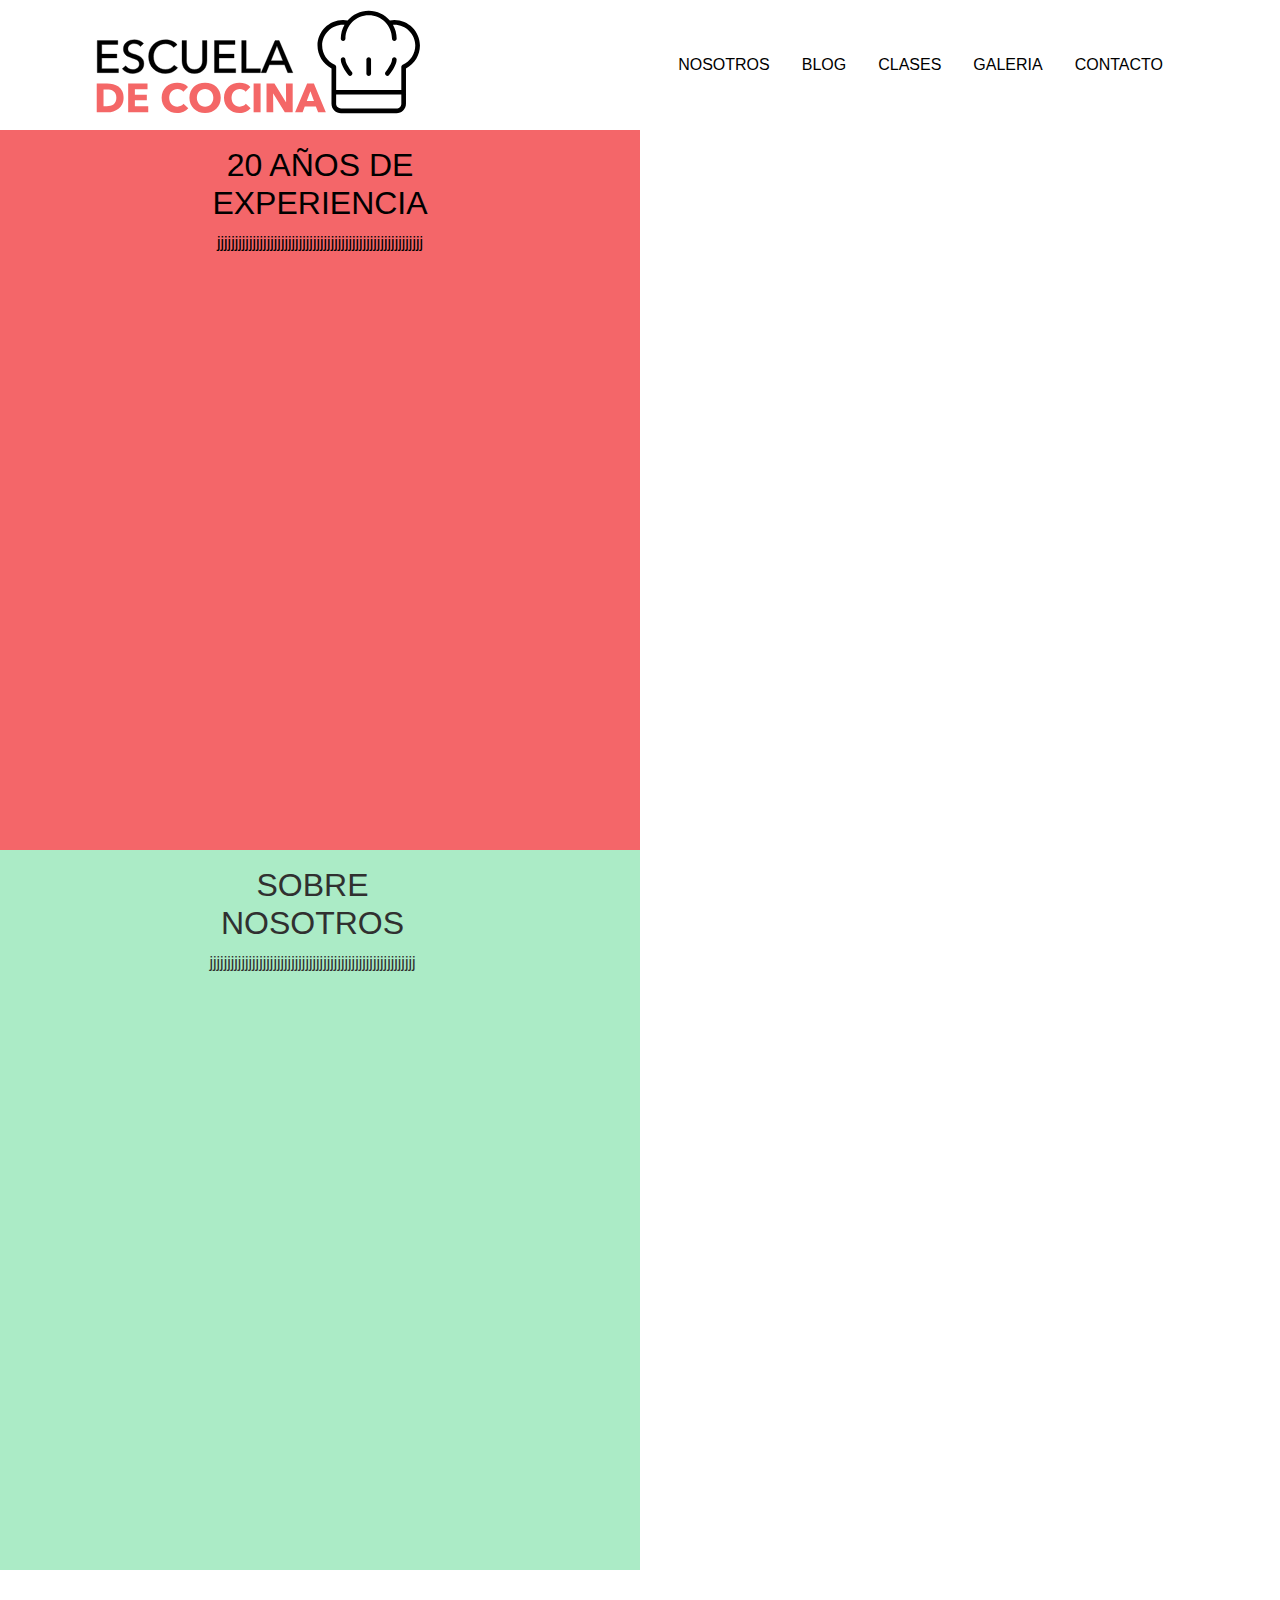
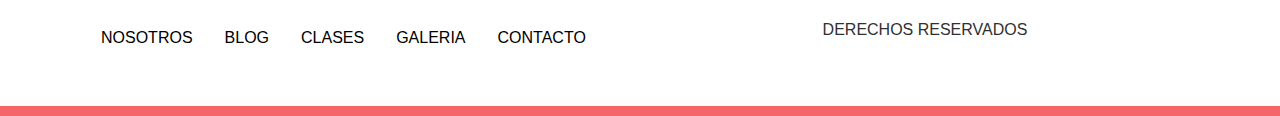
==== index.html @ 3c5efd0d "Subiendo la estrutura del proyecto a git" ====
<!DOCTYPE html>
<html lang="e0">
    <meta http-equiv="X-UA-Compatible" content="ie=edge">
    <title>Escuela de Cocina</title>
    <link rel="stylesheet" href="css/bootstrap.css">
    <link rel="stylesheet" href="css/style.css">
</head>
<body>
<head>
    <meta charset="UTF-8">
    <meta name="viewport" content="width=device-width, initial-scale=1.
< header class= "header py-5 encabezado">
    <div class="container">
        <div class="row justify-content-center align-items-center">
            <div class="col-md-4 col-8 md-mb-0">
                <a href="index.html">  
                    <img src="img/logo.svg" class="img-fluid">

                </a>

            </div>
            <!-- Este comando es para medir las dimensiones de las pantallas -->
            <div class="col-md-8">
            <!--Esta opcion la configurasmos para el menu -->
            <nav class="navbar navbar-expand-md navbar-light justify-content-center">
            <!-- configuracion del boton de usada para telef, el data target nos ayuda a cargar el menu-->
                <button class="navbar-toggler mb-4" data-toggle="collapse" data-target="#nav_principal" aria-expanded="false" typen="button"> 
                <span class="navbar-toggler-icon"></span>

                </button>
             <div id="nav_principal" class="collapse navbar-collapse justify-centent-center justify-content-lg-end text-center text-uppercase"> 
                <a href="nosotros.html" class="nav-link">NOSOTROS</a>
                <a href="blogs.html" class="nav-link">BLOG</a>
                <a href="clases.html" class="nav-link">CLASES</a>
                <a href="galeria.html" class="nav-link">GALERIA</a>
                <a href="contacto.html" class="nav-link">CONTACTO</a>
             </div> <!-- cierre del nav principal-->

            </nav> <!-- cierre del nabvar -->

            </div>
        </div>

    </div>

</header>
<div class="container-fluid imagenes-principales">
    <div class="row imagen-superior imagen">
        <div class="col-md-6 bg-primary">
            <div class="row justify-content-center align-items-center">
                <div class="col-sm-8 col-md-6">
                    <div class="contenido text-center text-ligh py-3">
                        <h2 class="text-uppercase">20 Años de Experiencia</h2>
                        <p>jjjjjjjjjjjjjjjjjjjjjjjjjjjjjjjjjjjjjjjjjjjjjjjjjjjjjjjjjj</p>

                    </div>
                </div>
            </div>
        </div>
    </div class="col-md-6 bg-vino"></div>
    </div>

    <div class="row imagen-inferior imagen">
    <!--una forma de colocar los colores-->
        <div class=" col-md-6 div-color" >
            <div class="row justify-content-center align-items-center">
                <div class="col-sm-8 col-md-6">
                    <div class="contenido text-center text-ligh py-3">
                        <h2 class="text-uppercase">Sobre Nosotros</h2>
                        <p>jjjjjjjjjjjjjjjjjjjjjjjjjjjjjjjjjjjjjjjjjjjjjjjjjjjjjjjjjj</p>

                    </div>
                </div>
            </div>
        </div>
    </div class="col-md-6 bg-comida"></div>
    </div>

<!-- crecion del footer para el menu de abajo -->
<footer class="footer p-5">
    <div class="container">
        <div class="row">
            <div class="col-md-6">
                <nav class="nav text-uppercase d-flex flex-column flex-md-row text-center text-md-left">
                        <a href="nosotros.html" class="nav-link">NOSOTROS</a>
                        <a href="blogs.html" class="nav-link">BLOG</a>
                        <a href="clases.html" class="nav-link">CLASES</a>
                        <a href="galeria.html" class="nav-link">GALERIA</a>
                        <a href="contacto.html" class="nav-link">CONTACTO</a>
                </nav>
            </div>
            <div class="col-md-6">
                <p class="text-center text-md-rigth copyright mt-4 mt-md-0">DERECHOS RESERVADOS</p>
            </div>

         </div>
    </div>

</footer>
<script src="js/jquery.js"></script>
    <script src="js/popper.js"></script>
    <script src="js/bootstrap.js"></script>
</body>
</html>
---- css/style.css ----
:root {
    --primario: #f46669;
    --secundario: #c7c57d;
    --gris : #f5f5f5;
}
body {
    font-family:'','arial narrow', Arial, sans-serif;
    color:#303030;

}
p {
    font-weight: 300;
    line-height: 2 rem;
    font-size: 1 rem;
    
}
.separador::after {
content:'';
display: block;
width: 100%;
height:100px;
margin: 0 auto;
background-image: url(../img/separador.png);
background-repeat: no-repeat;
background-position: center center;
}
/**Configuracion del Blog**/
.separador-inverso::after {
    content:'';
    display: block;
    width: 100%;
    height:100px;
    margin: 0 auto;
    background-image: url(../img/separador-inverso.png);
    background-repeat: no-repeat;
    background-position: center center;
    }
.btn-primary {
    background-color: #f46669;
    border-color:#f46669;

}
.btn-primary:hover
{
    background-color: #f46669;
    border-color:#f46669;
}
.text-ligth{
    color:gray!important;
}


.nosotros .informacion h2
{
    font-weight: 300;
    font-size:1.6rem;

}
.nav-link {
    color:black;


}
.nav-link:hover
{ color:#f46669;


}
.nav-link.active
 { color:#c7c57d;
    border-bottom: 2px solid #817d05;

}
.imagen-destacada {
    height: 24rem;
    background-size: cover;

}
.contenido-nosotros
{   margin-top: -5rem;
    border: 1px solid #e1e1e1;
    position:relativ;
    z-index: 100;



}

.nosotros-bg {
    background-image: url(../img/principal1.jpg);

}

.nosotros-bgM {
    background-image: url(../img/principal2.jpg);

}
.clase-bg{
    background-image: url(../img/1.jpg)
}
.nosotros-inverso{
    background-image: url(../img/clase4.jpg);

}

.copyrigth {
font-weight: 700;
font-size: 1.2rem;
}
.footer{
    border-bottom: 10px solid #f46669;

}
.wendys{
    color:#f46669;
}

blockquote.subtitulo
{
    font-size: 1.6rem;
    color:#303030;
    font-style:italic;
    font-weight: 100;
    border-left: .2rem;


}
.contenido-entrada .meta p{
    font-weight: 700;
}
.contenido-entrada .meta span {
    color:#f46669;
}
.bg-primary{
    color:black;
}
/**Estilo para el cuadro que esta en la parte de clases**/
.bg-primary,
.list-group-item-primary
{
    background-color:#f46669!important;
}
.list-group-item-secondary
{
    background-color:#c7c57d!important;
}
.instructor{
    font-size: 1.8rem;
}
.bg-secondary{
    background-color:#c7c57d;
}
aside a,
aside a:hover{
    color:#f5f5f5;

}
.maria{
    color:white;
}
.pl-3{
    color:#f46669;
}
.card{
    margin-bottom:2rem;
}
.badge-secondary{
    background-color:#c7c57d;
    color:black;
} .card-subtitle{
    font-weight: 400;
}
.card-title{
    font-weight: 400;
}
.clase-bg{
    background-image: url(../img/1.jpg);

}
.color-p{
    color:#m20m20m20;
}

.text-light-b{
    color:#f46669;
}
.imgRedonda {
    width:300px;
    height:300px;
    border-radius:150px;
}
.imagen >div{
    height: 30rem;
}
@media (min-width:768px )
{
    .imagen >div{
    height: 45rem;
}
}
.div-color{
    background: #ABEBC6 ;
}
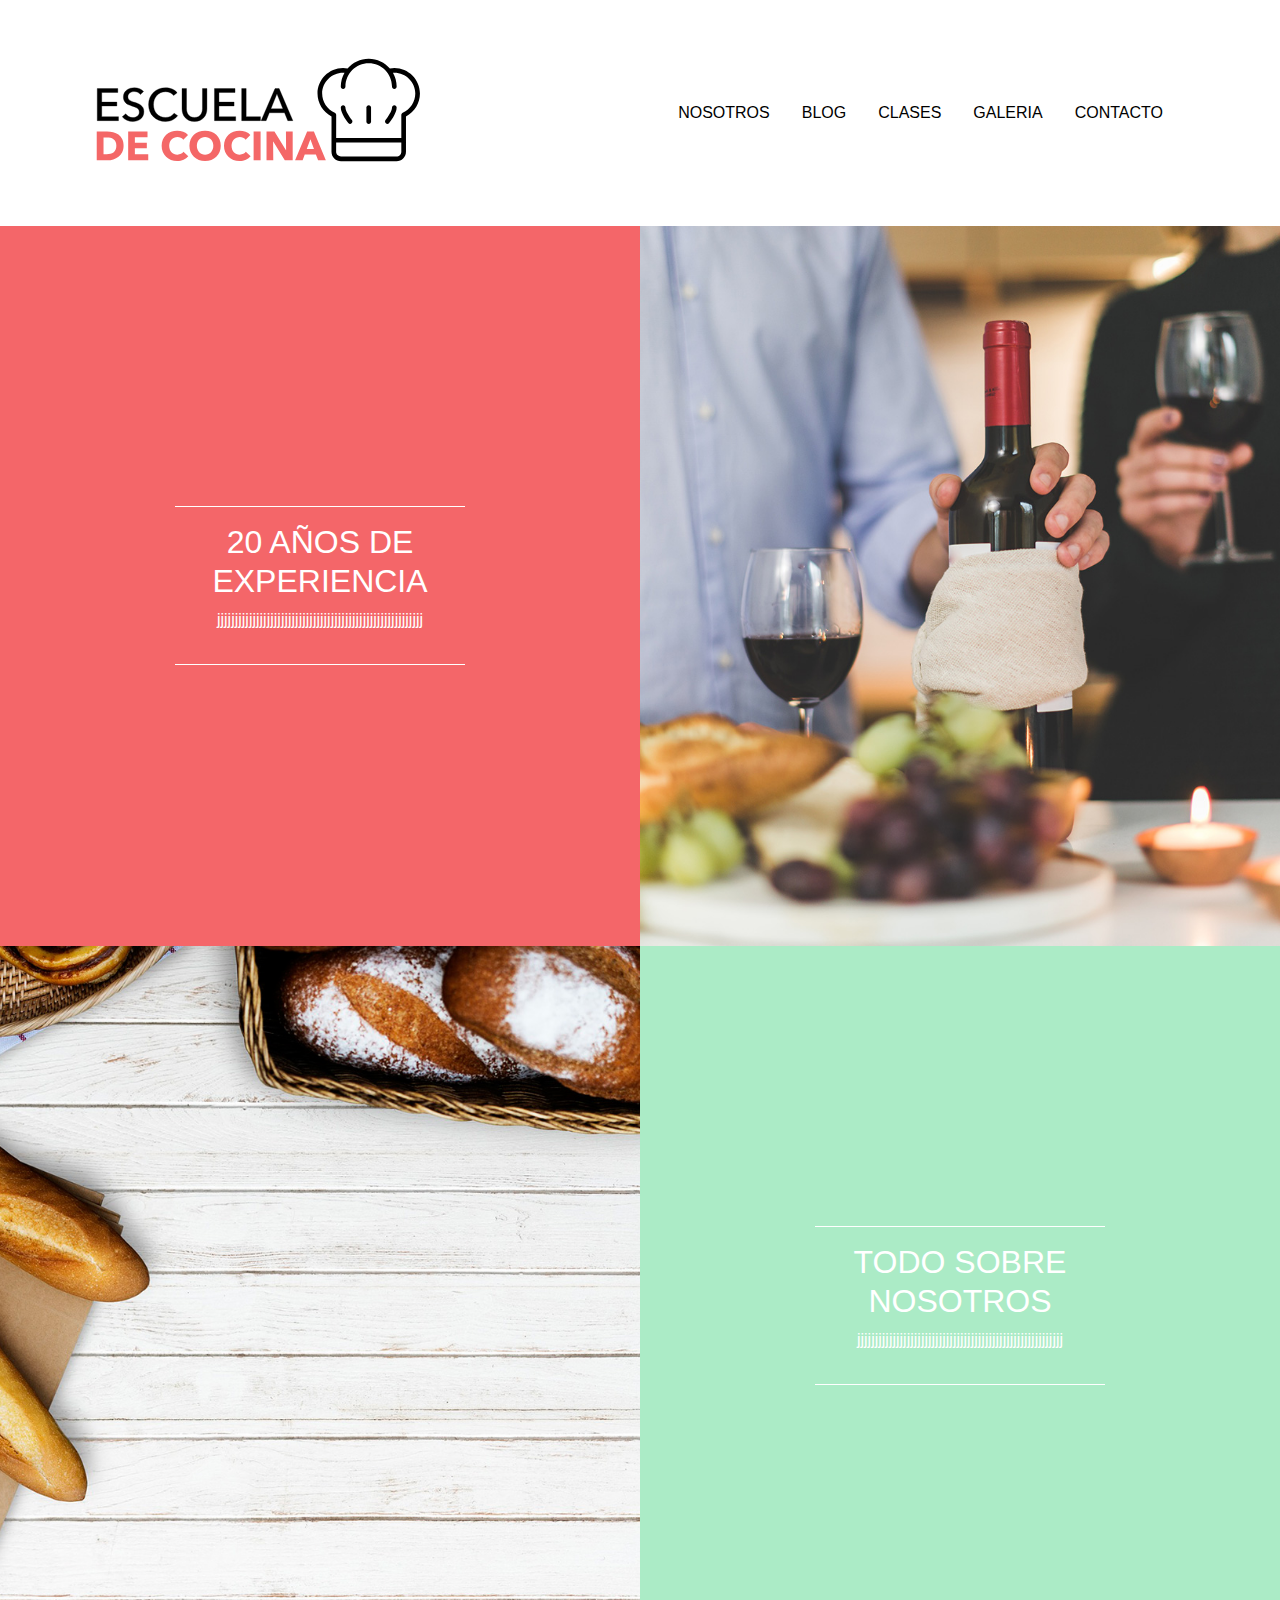
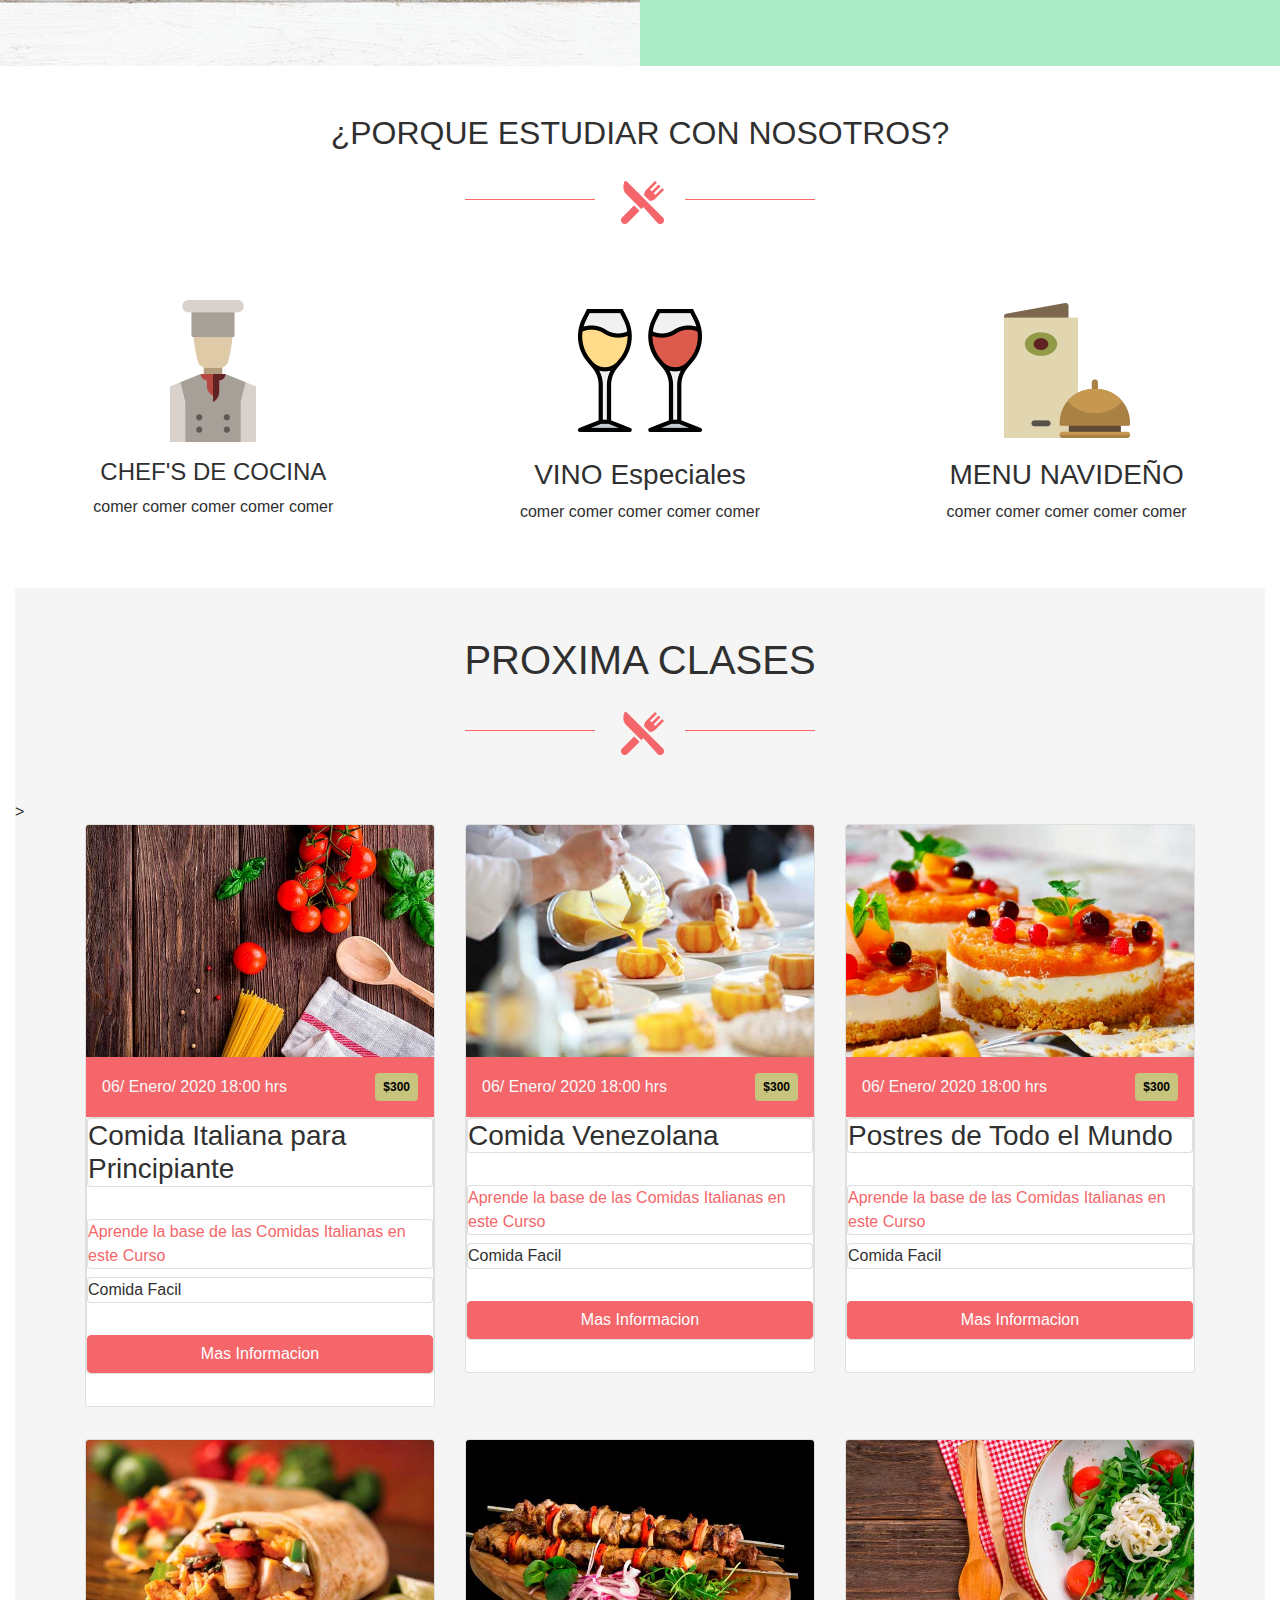
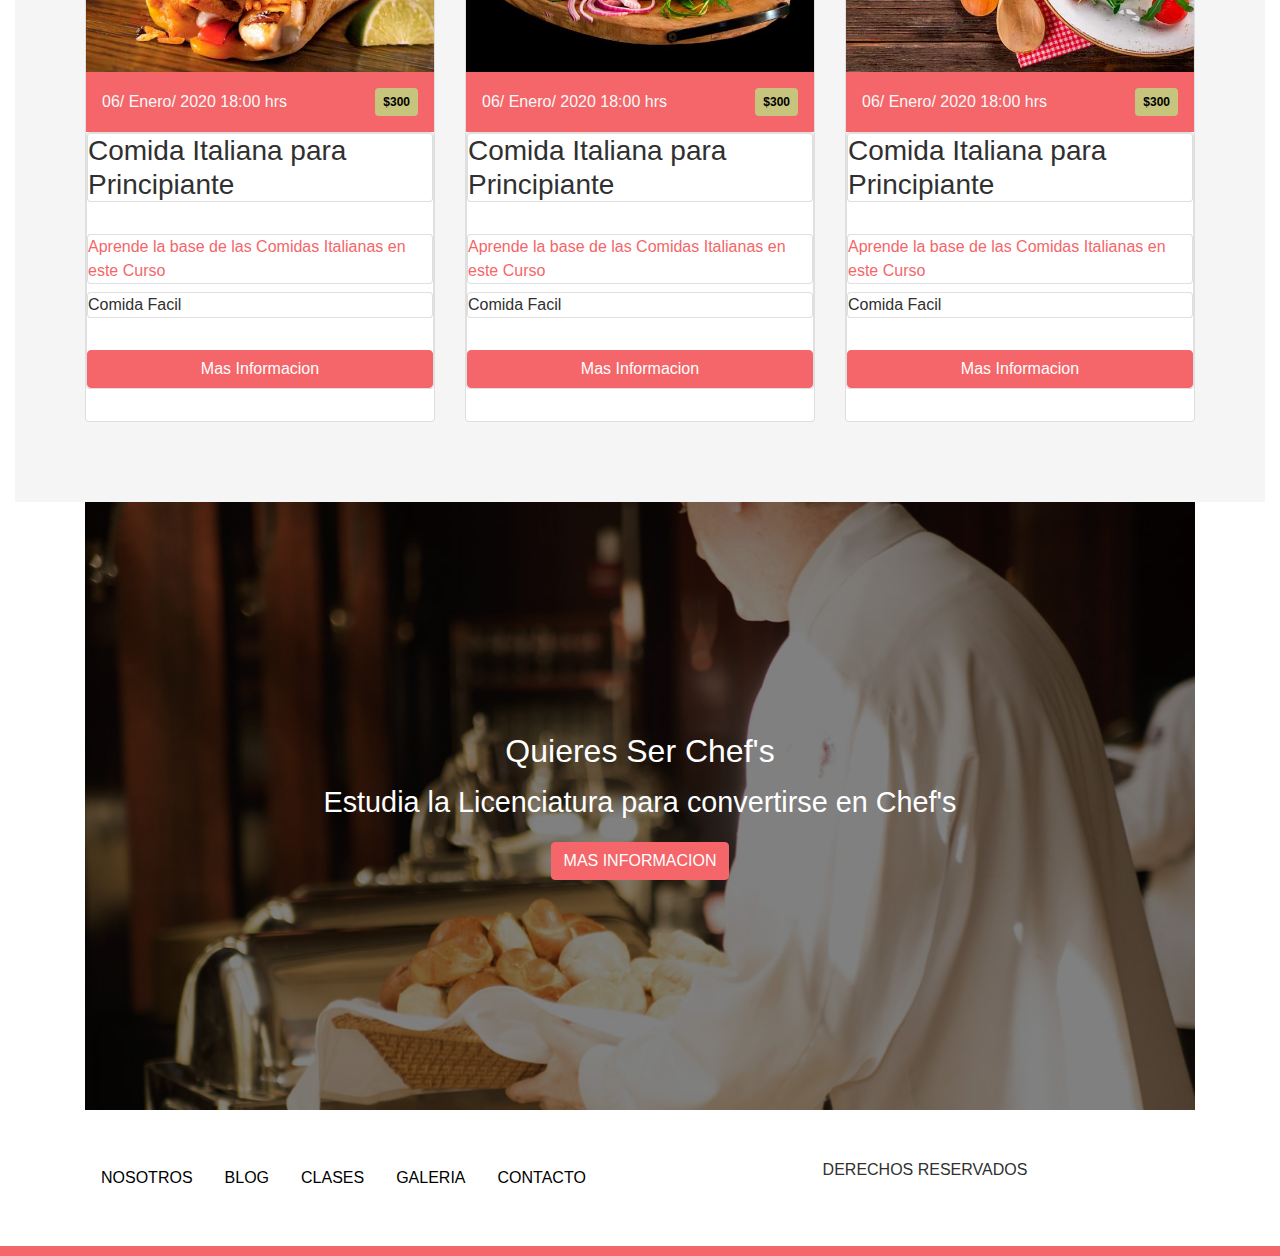
==== commit fc287c50: "subiendo cambio" ====
--- a/index.html
+++ b/index.html
@@ -5,11 +5,12 @@
     <link rel="stylesheet" href="css/bootstrap.css">
     <link rel="stylesheet" href="css/style.css">
 </head>
-<body>
+<body class="index">
 <head>
     <meta charset="UTF-8">
-    <meta name="viewport" content="width=device-width, initial-scale=1.
-< header class= "header py-5 encabezado">
+    <meta name="viewport" content="width=device-width, initial-scale=1.0">
+
+<header class= "header py-5 encabezado">
     <div class="container">
         <div class="row justify-content-center align-items-center">
             <div class="col-md-4 col-8 md-mb-0">
@@ -47,7 +48,8 @@
 <div class="container-fluid imagenes-principales">
     <div class="row imagen-superior imagen">
         <div class="col-md-6 bg-primary">
-            <div class="row justify-content-center align-items-center">
+            <!--colocamos h-100 para centrar el text-->
+            <div class="row justify-content-center align-items-center h-100">
                 <div class="col-sm-8 col-md-6">
                     <div class="contenido text-center text-ligh py-3">
                         <h2 class="text-uppercase">20 Años de Experiencia</h2>
@@ -57,25 +59,193 @@
                 </div>
             </div>
         </div>
-    </div class="col-md-6 bg-vino"></div>
+    <div class="col-md-6 bg-vino"></div>
     </div>
 
     <div class="row imagen-inferior imagen">
     <!--una forma de colocar los colores-->
         <div class=" col-md-6 div-color" >
-            <div class="row justify-content-center align-items-center">
+            <div class="row justify-content-center align-items-center h-100">
                 <div class="col-sm-8 col-md-6">
                     <div class="contenido text-center text-ligh py-3">
-                        <h2 class="text-uppercase">Sobre Nosotros</h2>
+                        <h2 class="text-uppercase ">Todo Sobre Nosotros</h2>
                         <p>jjjjjjjjjjjjjjjjjjjjjjjjjjjjjjjjjjjjjjjjjjjjjjjjjjjjjjjjjj</p>
 
                     </div>
                 </div>
             </div>
         </div>
-    </div class="col-md-6 bg-comida"></div>
-    </div>
-
+    <div class="col-md-6 bg-comida"></div>
+    </div>
+    <section class="nosotros mt-5"> </section>
+<h2 class="text-center mb-5 separador"> ¿PORQUE ESTUDIAR CON NOSOTROS?</h2>
+<div class="row">
+    <div class="col-md-4 text-center informacion">
+        <img src="img/icono_chef.png" alt="icono_chef" class="img-fluid mb-3">
+        <h4> CHEF'S DE COCINA </h4>
+        <p>comer comer comer comer comer</p>
+
+    </div> <!--culminacion del chefs-->
+    <div class="col-md-4 text-center informacion">
+            <img src="img/icono_vino.png" alt="icono_vino" class="img-fluid mb-3">
+            <h3> VINO Especiales</h3>
+            <p>comer comer comer comer comer</p>
+    
+        </div>
+        <div class="col-md-4 text-center informacion">
+                <img src="img/icono_menu.png" alt="icono_menu" class="img-fluid mb-3">
+                <h3> MENU NAVIDEÑO </h3>
+                <P>comer comer comer comer comer</P>
+        
+            </div>
+
+</div>
+</section>
+<section class="clases mt-5 py-5 ">
+    <h1 class="separador text-center mb-3">PROXIMA CLASES</h1>>
+    <!-- colocamos esto para configuracion de las imagenes-->
+<div class="container">
+    <div class="row">
+        <div class="col-md-6 col-lg-4">
+            <div class="card">
+                <img src="img/clase1.jpg" class="card-img-top">
+                <!--Esto me permite colocar uan franja a la imagen-->
+                <div class="card-meta bg-primary p-3 text-light d-flex justify-content-between align-items-center">
+                <p class="m-0"> 06/ Enero/ 2020 18:00 hrs</p>
+                <!--Esto me permite colocar un boton a la imagens p-2 o cuaquier p me permite agrandar  la franjas -->
+                <spam class="badge badge-secondary p-2">$300</spam>
+                </div>
+                <div class="card body">
+                    <h3 class="card title">Comida Italiana para Principiante</h3>
+                    <p class="card subtitulo mb-2 wendys"> Aprende la base de las Comidas Italianas en este Curso</p>
+                    <p class="card tex">Comida Facil</p>
+                    <a href="clase.html" class="btn btn-primary d block d-md-inline">Mas Informacion</a>
+                        
+                    
+                </div>
+
+                </div>
+            </div>
+            
+             <div class="col-md-6 col-lg-4">
+            <div class="card">
+                <img src="img/clase2.jpg" class="card-img-top">
+                <!--Esto me permite colocar uan franja a la imagen-->
+                <div class="card-meta bg-primary p-3 text-light d-flex justify-content-between align-items-center">
+                <p class="m-0"> 06/ Enero/ 2020 18:00 hrs</p>
+                <!--Esto me permite colocar un boton a la imagens p-2 o cuaquier p me permite agrandar  la franjas -->
+                <spam class="badge badge-secondary p-2">$300</spam>
+                </div>
+                
+                <div class="card body">
+                    <h3 class="card title">Comida Venezolana</h3>
+                    <p class="card subtitulo mb-2 wendys"> Aprende la base de las Comidas Italianas en este Curso</p>
+                    <p class="card tex">Comida Facil</p>
+                    <a href="clase1.html" class="btn btn-primary d block d-md-inline">Mas Informacion</a>
+                        
+                    
+                </div>
+
+                </div>
+            </div>
+             <div class="col-md-6 col-lg-4">
+            <div class="card">
+                <img src="img/clase3.jpg" class="card-img-top">
+                <!--Esto me permite colocar uan franja a la imagen-->
+                <div class="card-meta bg-primary p-3 text-light d-flex justify-content-between align-items-center">
+                <p class="m-0"> 06/ Enero/ 2020 18:00 hrs</p>
+                <!--Esto me permite colocar un boton a la imagens p-2 o cuaquier p me permite agrandar  la franjas -->
+                <spam class="badge badge-secondary p-2">$300</spam>
+                </div>
+                <div class="card body">
+                    <h3 class="card title">Postres de Todo el Mundo</h3>
+                    <p class="card subtitulo mb-2 wendys"> Aprende la base de las Comidas Italianas en este Curso</p>
+                    <p class="card tex">Comida Facil</p>
+                    <a href="clase2.html" class="btn btn-primary d block d-md-inline">Mas Informacion</a>
+                        
+                    
+                </div>
+
+                </div>
+            </div>
+             <div class="col-md-6 col-lg-4">
+            <div class="card">
+                <img src="img/clase4.jpg" class="card-img-top">
+                <!--Esto me permite colocar uan franja a la imagen-->
+                <div class="card-meta bg-primary p-3 text-light d-flex justify-content-between align-items-center">
+                <p class="m-0"> 06/ Enero/ 2020 18:00 hrs</p>
+                <!--Esto me permite colocar un boton a la imagens p-2 o cuaquier p me permite agrandar  la franjas -->
+                <spam class="badge badge-secondary p-2">$300</spam>
+                </div>
+                <div class="card body">
+                    <h3 class="card title">Comida Italiana para Principiante</h3>
+                    <p class="card subtitulo mb-2 wendys"> Aprende la base de las Comidas Italianas en este Curso</p>
+                    <p class="card tex">Comida Facil</p>
+                    <a href="clase3.html" class="btn btn-primary d block d-md-inline">Mas Informacion</a>
+                        
+                    
+                </div>
+
+                </div>
+            </div>
+             <div class="col-md-6 col-lg-4">
+            <div class="card">
+                <img src="img/clase5.jpg" class="card-img-top">
+                <!--Esto me permite colocar uan franja a la imagen-->
+                <div class="card-meta bg-primary p-3 text-light d-flex justify-content-between align-items-center">
+                <p class="m-0"> 06/ Enero/ 2020 18:00 hrs</p>
+                <!--Esto me permite colocar un boton a la imagens p-2 o cuaquier p me permite agrandar  la franjas -->
+                <spam class="badge badge-secondary p-2">$300</spam>
+                </div>
+                <div class="card body">
+                    <h3 class="card title">Comida Italiana para Principiante</h3>
+                    <p class="card subtitulo mb-2 wendys"> Aprende la base de las Comidas Italianas en este Curso</p>
+                    <p class="card tex">Comida Facil</p>
+                    <a href="clase4.html" class="btn btn-primary d block d-md-inline">Mas Informacion</a>
+                        
+                    
+                </div>
+
+                </div>
+            </div>
+             <div class="col-md-6 col-lg-4">
+            <div class="card">
+                <img src="img/clase6.jpg" class="card-img-top">
+                <!--Esto me permite colocar uan franja a la imagen-->
+                <div class="card-meta bg-primary p-3 text-light d-flex justify-content-between align-items-center">
+                <p class="m-0"> 06/ Enero/ 2020 18:00 hrs</p>
+                <!--Esto me permite colocar un boton a la imagens p-2 o cuaquier p me permite agrandar  la franjas -->
+                <spam class="badge badge-secondary p-2">$300</spam>
+                </div>
+                <div class="card body">
+                    <h3 class="card title">Comida Italiana para Principiante</h3>
+                    <p class="card subtitulo mb-2 wendys"> Aprende la base de las Comidas Italianas en este Curso</p>
+                    <p class="card tex">Comida Facil</p>
+                    <a href="clase5.html" class="btn btn-primary d block d-md-inline">Mas Informacion</a>
+                        
+                    
+                </div>
+
+                </div>
+            </div>
+        </div>
+    </div>
+</div>
+</section>
+
+<div class="container">
+<div class="licenciatura">
+        <div class="row  justify-content-center align-items-center">
+            <div class="col-md-8">
+                <div class="contenido text-ligh text-center">
+                    <h2>Quieres Ser Chef's</h2>
+                    <p class="displey-4"> Estudia la Licenciatura para convertirse en Chef's</p>
+                    <a href="contacto.html" class="btn btn-primary text-uppercase">Mas informacion</a>
+                </div>
+            </div>
+        </div>
+    </div>
+</div>
 <!-- crecion del footer para el menu de abajo -->
 <footer class="footer p-5">
     <div class="container">
--- a/css/style.css
+++ b/css/style.css
@@ -189,6 +189,7 @@
     height:300px;
     border-radius:150px;
 }
+/**Home**/
 .imagen >div{
     height: 30rem;
 }
@@ -200,4 +201,60 @@
 }
 .div-color{
     background: #ABEBC6 ;
-}+}
+.text-ligh{
+    color: white;
+}
+.bg-vino{
+background-image: url(../img/principal1.jpg);
+background-size: cover;
+background-position: top center;
+}
+.bg-comida{
+    background-image: url(../img/principal2.jpg);
+    background-size: cover;
+    background-position: top center;
+}
+.imagen-superior .contenido
+{
+    border-top: 1px solid white;
+    border-bottom: 1px solid black;
+
+}
+
+.imagen-superior .contenido
+{
+    border-top: 1px solid white;
+    border-bottom: 1px solid white;
+
+}
+.imagen-inferior .contenido
+{
+    border-top: 1px solid white;
+    border-bottom: 1px solid white;
+
+}
+/**para colocar la imagen en orden**/
+@media (min-width:768px){
+
+.imagen-inferior  .div-color { 
+    order: 2;}
+}
+body.index .clases{
+    background-color:#f5f5f5;
+}
+.licenciatura {
+    background-image: url(../img/chef_bg.jpg);
+    background-size: cover;
+    background-position: center center;
+   
+}
+.licenciatura .row {
+    height: 38rem;
+}
+.displey-4{
+    font-size: 1.8rem;
+    line-height: 3rem;
+}
+
+
